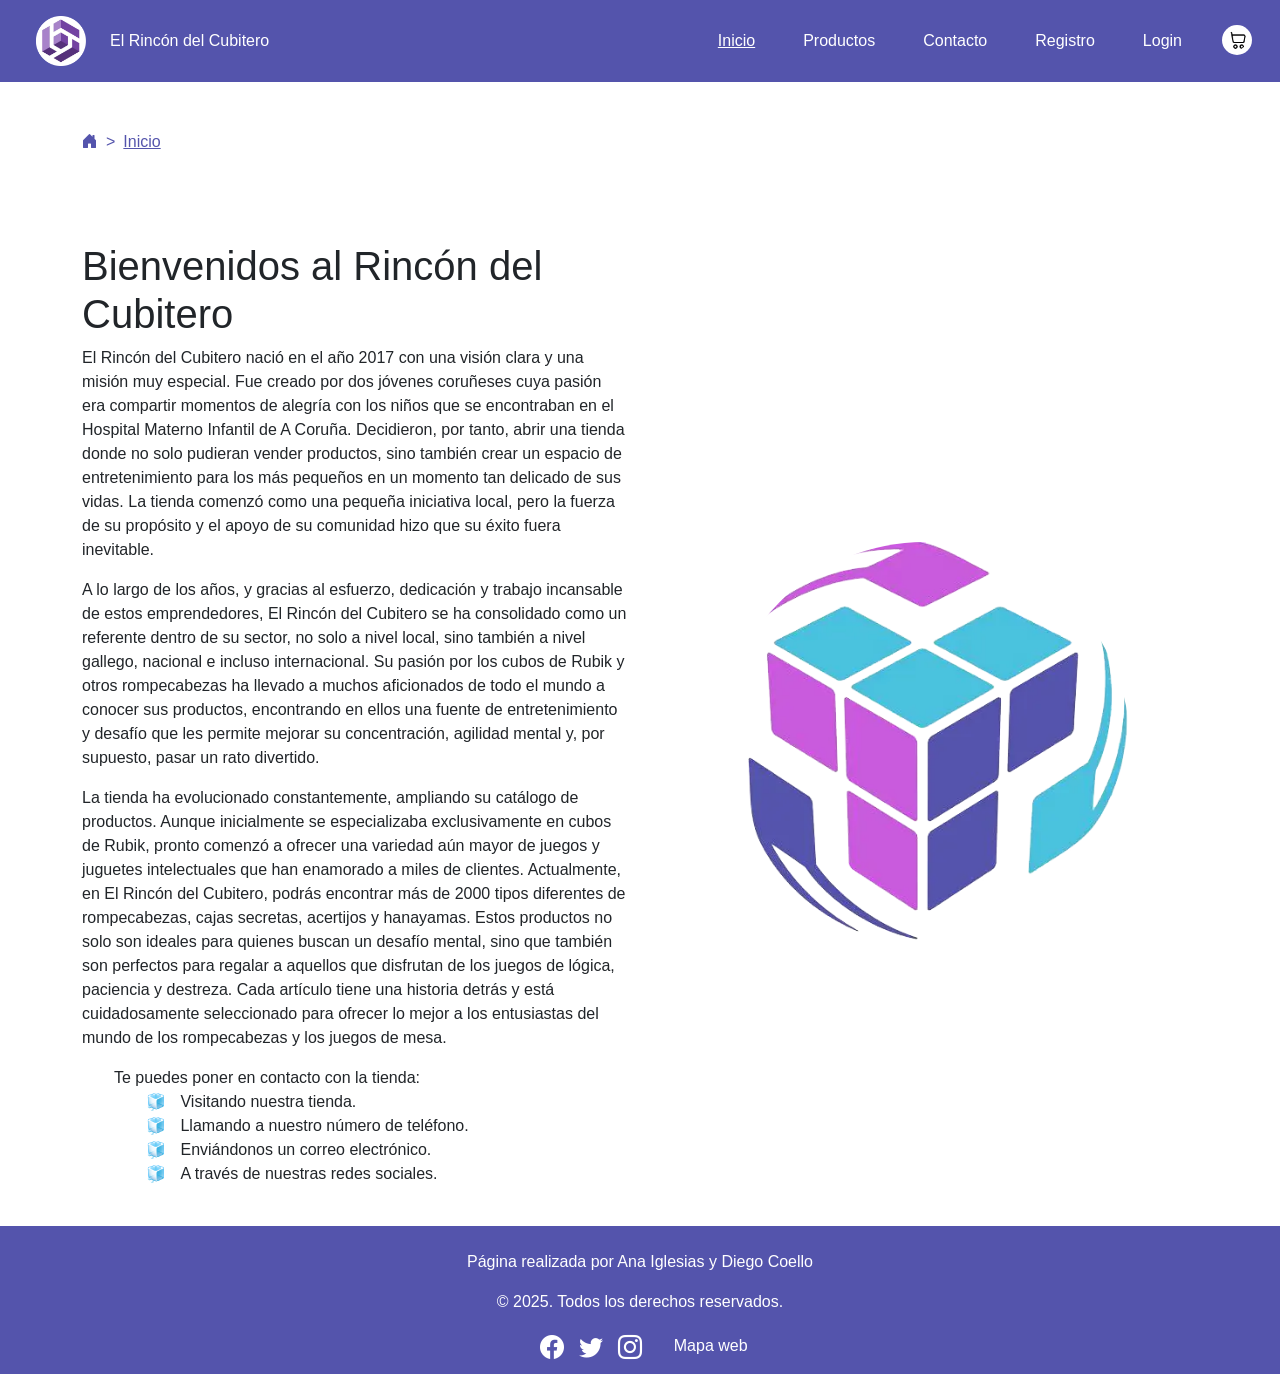
==== web/html/index.html @ a246e68f "Añadido de titles en los footers de todos los html" ====
<!DOCTYPE html>
<html lang="es">

<head>
    <meta charset="UTF-8">
    <meta name="viewport" content="width=device-width, initial-scale=1.0">
    <title>El Rincón del Cubitero</title>
    <link rel="icon" type="image/webp" href="../img/logo_pestanha.webp">
    <link rel="logo web" href="../img/logo_pestanha.webp">
    <link href="https://cdn.jsdelivr.net/npm/bootstrap@5.3.3/dist/css/bootstrap.min.css" rel="stylesheet">
    <link href="https://cdn.jsdelivr.net/npm/bootstrap-icons/font/bootstrap-icons.css" rel="stylesheet">
    <link href="https://cdnjs.cloudflare.com/ajax/libs/font-awesome/6.0.0/css/all.min.css" rel="stylesheet">
    <link rel="stylesheet" href="../css/styles.css">
</head>

<body>
    <header>
        <!-- Menu Section-->
        <nav id="navegador" class="navbar navbar-expand-md">
            <div class="container-fluid d-flex justify-content-between align-items-center">
                <div class="d-flex align-items-center">
                    <a title="Imagen Logo" href="../html/index.html"><img src="../img/logo_pestanha.webp" alt="Logo de la tienda"
                            id="logoTiendaHeader" class="ms-4 my-2"></a>
                    <p class="text-white mt-3 ms-4"><a title="El Rincón del Cubitero" href="../html/index.html"
                            id="enlaceNombreTiendaHeader">El Rincón del Cubitero</a></p>
                </div>
                <div class="d-flex justify-content-center ms-4">
                    <button class="navbar-toggler me-1" type="button" data-bs-toggle="collapse"
                        data-bs-target="#navbarNav" aria-controls="navbarNav" aria-expanded="false"
                        aria-label="Toggle navigation">
                        <span class="navbar-toggler-icon"></span>
                    </button>
                    <div class="collapse navbar-collapse me-3" id="navbarNav">
                        <ul class="navbar-nav d-flex justify-content-center">
                            <li class="nav-item mx-3 active">
                                <a title="Inicio" class="nav-link active" aria-current="page"
                                    href="../html/index.html">Inicio</a>
                            </li>
                            <li class="nav-item mx-3">
                                <a title="Productos" class="nav-link active" aria-current="page"
                                    href="../html/productos.html">Productos</a>
                            </li>
                            <li class="nav-item mx-3">
                                <a title="Contacto" class="nav-link active" href="../html/contacto.html">Contacto</a>
                            </li>
                            <li class="nav-item mx-3">
                                <a title="Registro" class="nav-link active" href="../html/registro.html">Registro</a>
                            </li>
                            <li class="nav-item mx-3">
                                <a title="Login" class="nav-link active" href="../html/login.html">Login</a>
                            </li>
                            <li class="nav-item">
                                <a title="Carrito" href="../html/login.html"><img src="../img/carro-de-la-compra.webp"
                                        alt="Logo de carrito" id="logoCarritoHeader" class="ms-3 my-1"></a>
                            </li>
                        </ul>
                    </div>
                </div>
            </div>
        </nav>
    </header>
    <div class="container d-flex justify-content-start pt-4 pb-4 mt-4">
        <nav aria-label="breadcrumb row">
            <ol class="breadcrumb">
                <li class="breadcrumb-item"><a title="Inicio" aria-label="Inicio" href="../html/index.html" class="enlaceLila"><i class="bi bi-house-door-fill"></i></a></li>
                <li class="breadcrumb-item active text-decoration-underline" aria-current="page">Inicio</li>
            </ol>
        </nav>
    </div>
    <main class="container d-flex justify-content-center pt-4 pb-4 mt-4">
        <div class="row">
            <div class="col-12 col-md-6 h-auto text-justify mx-auto d-flex align-items-center">
                <div>
                    <h1>Bienvenidos al Rincón del Cubitero</h1>
                    <p>El Rincón del Cubitero nació en el año 2017 con una visión clara y una misión muy especial. Fue
                        creado por dos jóvenes coruñeses cuya pasión era compartir momentos de alegría con los niños que
                        se encontraban en el Hospital Materno Infantil de A Coruña. Decidieron, por tanto, abrir una
                        tienda donde no solo pudieran vender productos, sino también crear un espacio de entretenimiento
                        para los más pequeños en un momento tan delicado de sus vidas. La tienda comenzó como una
                        pequeña iniciativa local, pero la fuerza de su propósito y el apoyo de su comunidad hizo que su
                        éxito fuera inevitable.</p>
                    <p>A lo largo de los años, y gracias al esfuerzo, dedicación y trabajo incansable de estos
                        emprendedores, El Rincón del Cubitero se ha consolidado como un referente dentro de su sector,
                        no solo a nivel local, sino también a nivel gallego, nacional e incluso internacional. Su pasión
                        por los cubos de Rubik y otros rompecabezas ha llevado a muchos aficionados de todo el mundo a
                        conocer sus productos, encontrando en ellos una fuente de entretenimiento y desafío que les
                        permite mejorar su concentración, agilidad mental y, por supuesto, pasar un rato divertido.</p>
                    <p>La tienda ha evolucionado constantemente, ampliando su catálogo de productos. Aunque inicialmente
                        se especializaba exclusivamente en cubos de Rubik, pronto comenzó a ofrecer una variedad aún
                        mayor de juegos y juguetes intelectuales que han enamorado a miles de clientes. Actualmente, en
                        El Rincón del Cubitero, podrás encontrar más de 2000 tipos diferentes de rompecabezas, cajas
                        secretas, acertijos y hanayamas. Estos productos no solo son ideales para quienes buscan un
                        desafío mental, sino que también son perfectos para regalar a aquellos que disfrutan de los
                        juegos de lógica, paciencia y destreza. Cada artículo tiene una historia detrás y está
                        cuidadosamente seleccionado para ofrecer lo mejor a los entusiastas del mundo de los
                        rompecabezas y los juegos de mesa.</p>
                    <ul id="listaTitulo">
                        <li>Te puedes poner en contacto con la tienda:
                            <ul id="listaInicio">
                                <li>Visitando nuestra tienda.</li>
                                <li>Llamando a nuestro número de teléfono.</li>
                                <li>Enviándonos un correo electrónico.</li>
                                <li>A través de nuestras redes sociales.</li>
                            </ul>
                        </li>
                    </ul>
                </div>
            </div>
            <!-- Imagen de perfil -->
            <div class="col-12 col-md-6 d-flex justify-content-center align-items-center mt-5">
                <img id="fotoPerfil1" class="img-fluid rounded-circle" src="../img/imagenTienda.webp"
                    alt="Imagen de tienda">
            </div>
        </div>
    </main>

    <!-- Footer -->
    <footer id="footer" class="d-flex justify-content-center flex-column align-items-center">
        <p class="text-center text-white m-2 mt-4">Página realizada por Ana Iglesias y Diego Coello</p>
        <p class="text-center text-white m-2">&copy; 2025. Todos los derechos reservados.</p>
        <div class="d-flex flex-row gap-4 align-items-center">
            <div class="m-2">
                <a href="https://www.facebook.com/?locale=es_ES" target="_blank" rel="noopener"
                    class="me-2 mb-3 text-white fs-4 text-decoration-none" data-bs-toggle="tooltip"
                    data-bs-placement="top" title="Ir a Facebook">
                    <i title="Facebook" class="bi bi-facebook"></i>
                </a>
                <a href="https://twitter.com/" target="_blank" rel="noopener"
                    class="me-2 mb-3 text-white fs-4 text-decoration-none" data-bs-toggle="tooltip"
                    data-bs-placement="top" title="Ir a Twitter">
                    <i title="Twitter" class="bi bi-twitter"></i>
                </a>
                <a href="https://www.instagram.com/" target="_blank" rel="noopener"
                    class="mb-3 text-white fs-4 text-decoration-none" data-bs-toggle="tooltip" data-bs-placement="top"
                    title="Ir a Instagram">
                    <i title="Instagram" class="bi bi-instagram"></i>
                </a>
            </div>
            <p class="mb-1"><a title="Mapa web" href="../html/mapa_web.html" class="text-white" id="enlaceMapaWeb">Mapa web</a></p>
        </div>
    </footer>

    <script src="https://cdn.jsdelivr.net/npm/bootstrap@5.3.3/dist/js/bootstrap.bundle.min.js"></script>
</body>

</html>
---- web/css/styles.css ----
/* Añadimos a body un font-family con un background color white. */
body {
    font-family: Arial, Helvetica, sans-serif;
    background-color: white;
}

/* En el id logoRiendaHeades añadimos las propiedades width con 3.125rem y height con 3.125rem. */
#logoTiendaHeader {
    width: 3.125rem;/*50px*/
    height: 3.125rem;/*50px*/
}

/* En el id enlaceNombreTiendaHeader añadimos un color white y text-decoration:none. */
#enlaceNombreTiendaHeader {
    color: white;
    text-decoration: none;
}

/* En el id listaInicio li::before agregamos un content: "🧊 ", margin-right: 0.625rem y font-size de 1rem. */
#listaInicio li::before {
    content: "🧊 "; 
    margin-right: 0.625rem; 
    font-size: 1rem; 
}

/* En el id listaInicio aplicamos un list-style:none. */
#listaInicio {
    list-style: none;
}

/* En el id listaTitulo aplicamos un list-style:none. */
#listaTitulo {
    list-style: none;
}

/* En id navegador agregamos un background-color: rgb(84, 84, 172). */
#navegador {
    background-color: rgb(84, 84, 172);
}

/* En la clase navbar-toggler agregamos un background-color: white. */
.navbar-toggler {
    background-color: white;
}

/* Para las clases navbar-toggler:focus y navbar-toggler:active añadimos un outline: none, box-shadow: none y border: none. */
.navbar-toggler:focus, .navbar-toggler:active {
    outline: none;
    box-shadow: none;
    border: none;
}

/* En el id navegador li a añadimos un color white. */
#navegador li a {
    color: white;
}

/* En el id footer agregamos un min-height de 6.25rem, background-color: rgb(84, 84, 172), margin-bottom: 0rem y width al 100%. */
#footer {
    min-height: 6.25rem;
    background-color: rgb(84, 84, 172);
    margin-bottom: 0rem;
    width: 100%;
}

/* En main añadimos un height del 100%. */
main {
    height: 100%;
}

/* En la clase imagenPoducto img añadimos un max-height de 20rem. */
.imagenProducto img {
    max-height: 20rem;
}

/* En la clase map-container agregamos un border: 0.3125rem solid rgb(84, 84, 172). */
.map-container {
    border: 0.3125rem solid rgb(84, 84, 172);
}

/* En la clase form-container añadimos un max-width de 37.5rem, margin: 0 auto, border: 0.3125rem solid rgb(84, 84, 172),  border-radius de 0.625rem y background-color: #f9f9f9. */
.form-container {
    max-width: 37.5rem;
    margin: 0 auto;
    border: 0.3125rem solid rgb(84, 84, 172);
    border-radius: 0.625rem;
    background-color: rgb(249, 249, 249);
}

/* En la clase form -container y form-label añadimos un font-weight:bold. */
.form-container .form-label {
    font-weight: bold;
}

/* En la clase btn agregamos un background-color: rgb(84, 84, 172) y un color white. */
.btn {
    background-color: rgb(84, 84, 172);
    color: white;
}

/* En la clase btn:hover agregamos un background-color: rgb(84, 84, 172, 0.8) y un color white. */
.btn:hover {
    background-color: rgb(84, 84, 172, 0.8);
    color: white;
}

/* En el id idThead th añadimos un color white y background-color: rgb(84, 84, 172). */
#idThead th {
    color: white;
    background-color: rgb(84, 84, 172);
}

/* En la clase btn-cart añadimos un background-color: rgb(84, 84, 172), color white y border:none. */
.btn-cart {
    background-color: rgb(84, 84, 172);
    color: white;
    border: none;
}

/* En la clase btn-cart:hover agregamos un background-color: rgb(84, 84, 172, 0.8). */
.btn-cart:hover {
    background-color: rgb(84, 84, 172, 0.8);
}

/* En la clase product-card añadimos un background-color: white, border-radius de 0.625rem y border: 0.3125rem solid rgb(84, 84, 172). */
.product-card {
    background-color: white;
    border-radius: 0.625rem;
    border: 0.3125rem solid rgb(84, 84, 172);
}

/* En la clase price agregamos un font-size de 1.875rem, font-weight: bold y color black. */
.price {
    font-size: 1.875rem;
    font-weight: bold;
    color: black;
}

/* En la clase etiquetaProducto agregamos un color: rgb(84, 84, 172) y font-weight: bold. */
.etiquetaProducto {
    color: rgb(84, 84, 172);
    font-weight: bold;
}

/* En la clase custom-table añadimos un border de 0.3125rem solid rgb(84, 84, 172). */
.custom-table {
    border: 0.3125rem solid rgb(84, 84, 172); 
}

/* En la clase custom-table td y el la clase custom-table th añadimos un border de 0.3125rem solid rgb(84, 84, 172). */
.custom-table td,.custom-table th {
    border: 0.3125rem solid rgb(84, 84, 172); 
}

/* Posicionar los indicadores del carrusel debajo de las imágenes. */
.carousel-indicators {
    position: absolute;
    bottom: -1.5625rem;/*-25px*/
}

/* Poner color de fondo a los indicadores inactivos del carrusel. */
.carousel-indicators button:not(.active) {
    background-color: grey;
}

/* Poner color de fondo a los indicadores activos del carrusel. */
.carousel-indicators .active {
    background-color: rgb(84, 84, 172);
}

/* Poner tamaño (anchura y altura), color de fondo semitransparente, borde redondeado, relleno a los dos controles del carrusel y poner los 
controles del carrusel en el centro. */
.carousel-control-prev, .carousel-control-next {
    width: 2.5rem;/*40px*/
    height: 2.5rem;/*40px*/
    background-color: rgb(84, 84, 172, 0.5);
    border-radius: 50%;
    padding: 0.625rem;/*10px*/
    transform: translateY(-50%);
}

/*Cambiar el color de los controles del carrusel cuando se pasa el ratón por encima. */
.carousel-control-prev:hover, .carousel-control-next:hover {
    background-color: rgb(84, 84, 172);
}

/* Poner tamaño de letra a los iconos del carrusel "<,>" y altura de línea para evitar que los iconos se desplacen. */
.carousel-control-prev span, .carousel-control-next span {
    font-size: 1.875rem; /*30px*/
    line-height: 1;
}

/* Poner a la izquierda el control anterior del carrusel. */
.carousel-control-prev {
    position: absolute;
    top: 45%;
} 

/* Poner a la derecha el control siguiente del carrusel. */
.carousel-control-next {
    position: absolute;
    top: 45%;
}

/* En las clases button.carousel-control-next y button.carousel-control-prev agregamos un top del 50%. */
button.carousel-control-next, button.carousel-control-prev {
    top: 50%;
} 

/* En el id mainCarrusel agregamos un position: relative con un padding de 3.125rem. */
#mainCarrusel {
position: relative;
padding: 3.125rem;
}

/* En el id enlaceMapaWeb agregamos un text-decoration: none. */
#enlaceMapaWeb {
    text-decoration: none;
}

/* En el id enlaceMapaWeb:hover agregamos un text-decoration: underline. */
#enlaceMapaWeb:hover {
    text-decoration: underline;
}

/* En el id enlaceMapaWeb.active añadimos un text-decoration: underline. */
#enlaceMapaWeb.active {
    text-decoration: underline;
}

/* En la clase sublistaMapaWeb li::before añadimos un content: "🧊 ", margin-right de 0.625rem y font-size de 1rem. */
.sublistaMapaWeb li::before {
    content: "🧊 "; 
    margin-right: 0.625rem; 
    font-size: 1rem; 
}

/* En la clase sublistaMapaWeb agregamos un list-style: none. */
.sublistaMapaWeb {
    list-style: none;
}

/* En la clase navegacionMapaWeb agregamos un color black, text-decoration: none y font-weight: bold. */
.navegacionMapaWeb {
    color: black;
    text-decoration: none;
    font-weight: bold;
}

/* En la clase navegacionMapaWeb:hover añadimos un text-decoration: underline. */
.navegacionMapaWeb:hover {
    text-decoration: underline;
}

/* Añadimos el color rgb(84, 84, 172,0.8) y text-decoration:none a nuestra clase carousel-inner a. */
.carousel-inner a {
color: rgb(84, 84, 172);
text-decoration: none;
}

/* Añadimos un font-size de 2.2rem, text-decoration:none y cursor:pointer a nuestra clase carousel-inner a al hacer hover. */
.carousel-inner a:hover {
    font-size: 2.2rem;
    cursor: pointer;
    text-decoration: none;
}
/* Añadimos el color rgb(84, 84, 172,0.8) a nuestro id registrateAqui. */
#registrateAqui {
    color: rgb(84, 84, 172);
}

/* Añadimos el color rgb(84, 84, 172,0.8) a nuestro id registrateAqui al hacer hover. */
#registrateAqui:hover {
    color: rgb(84, 84, 172, 0.8);
}

/* Añadimos el color rgb(84, 84, 172,0.8) a nuestro li. */
#enlaces li a {
    color: rgb(84, 84, 172);
}

/* Añadimos el color rgb(84, 84, 172,0.8) a nuestro li al hacer hover. */
#enlaces li a:hover {
    color: rgb(84, 84, 172,0.8);
}

/* Poner color de letra y eliminar subrayado a los elementos que tienen la clase .enlaceLila. */
.enlaceLila {
    color: rgb(84, 84, 172);
    text-decoration: none;
}

/* Poner subrayado a los elementos que tienen la clase .enlaceLila cuando se pasa el ratón por encima. */
.enlaceLila:hover {
    text-decoration: underline;
}

/* En la clase breadcrumb .active añadimos un color de rgb(84, 84, 172). */
.breadcrumb .active {
    color: rgb(84, 84, 172);
}

/* Agregar antes ">" y ponerle color a los separadores de las migas de pan pero no lo agrega antes del primer elemento de las migas de pan. */
.breadcrumb-item + .breadcrumb-item::before {
    content: " > ";
    color: rgb(84, 84, 172);
}

/* Mantenemos el ancho en 75% con un ajuste automático de la altura y evitamos deformaciones de relación con object-fit:cover. */
#fotoPerfil1 {
    width: 75%;  
    height: auto;  
    object-fit: cover; 
}

/* Añadimos un ancho de 1.875rem, background-color:white border-radius:100% y padding: 0.3125rem al logo del carrito en el header. */
#logoCarritoHeader {
    width: 1.875rem;
    background-color: white;
    border-radius: 100%;
    padding: 0.3125rem;
}

/* Hover de li-header con underline en blanco */
.navbar-nav .nav-item:hover {
    text-decoration: underline;
    color: white;
}

/* Añadimos un subrayado en color blanco para el item activo */
.navbar-nav .nav-item.active {
    text-decoration: underline; 
    color: white; 
}

/* Borde resaltado en amarillo con efecto de brillo aumentando ligeramente su tamaño para resaltar el boton al tabular. */
.btn:focus {
    outline: 3px solid rgb(255, 204, 0); 
    box-shadow: 0 0 10px rgba(255, 204, 0, 0.7);
    transform: scale(1.05); 
    transition: all 0.2s ease-in-out;
    background-color: rgb(84, 84, 172);
    color: white;
}

/* Borde resaltado en amarillo con efecto de brillo aumentando ligeramente su tamaño para resaltar el boton al tabular en los 3 productos_detalle. */
.btn-cart:focus {
    outline: 3px solid rgb(255, 204, 0); 
    box-shadow: 0 0 10px rgba(255, 204, 0, 0.7);
    transform: scale(1.05); 
    transition: all 0.2s ease-in-out;
    background-color: rgb(84, 84, 172);
    color: white;
}
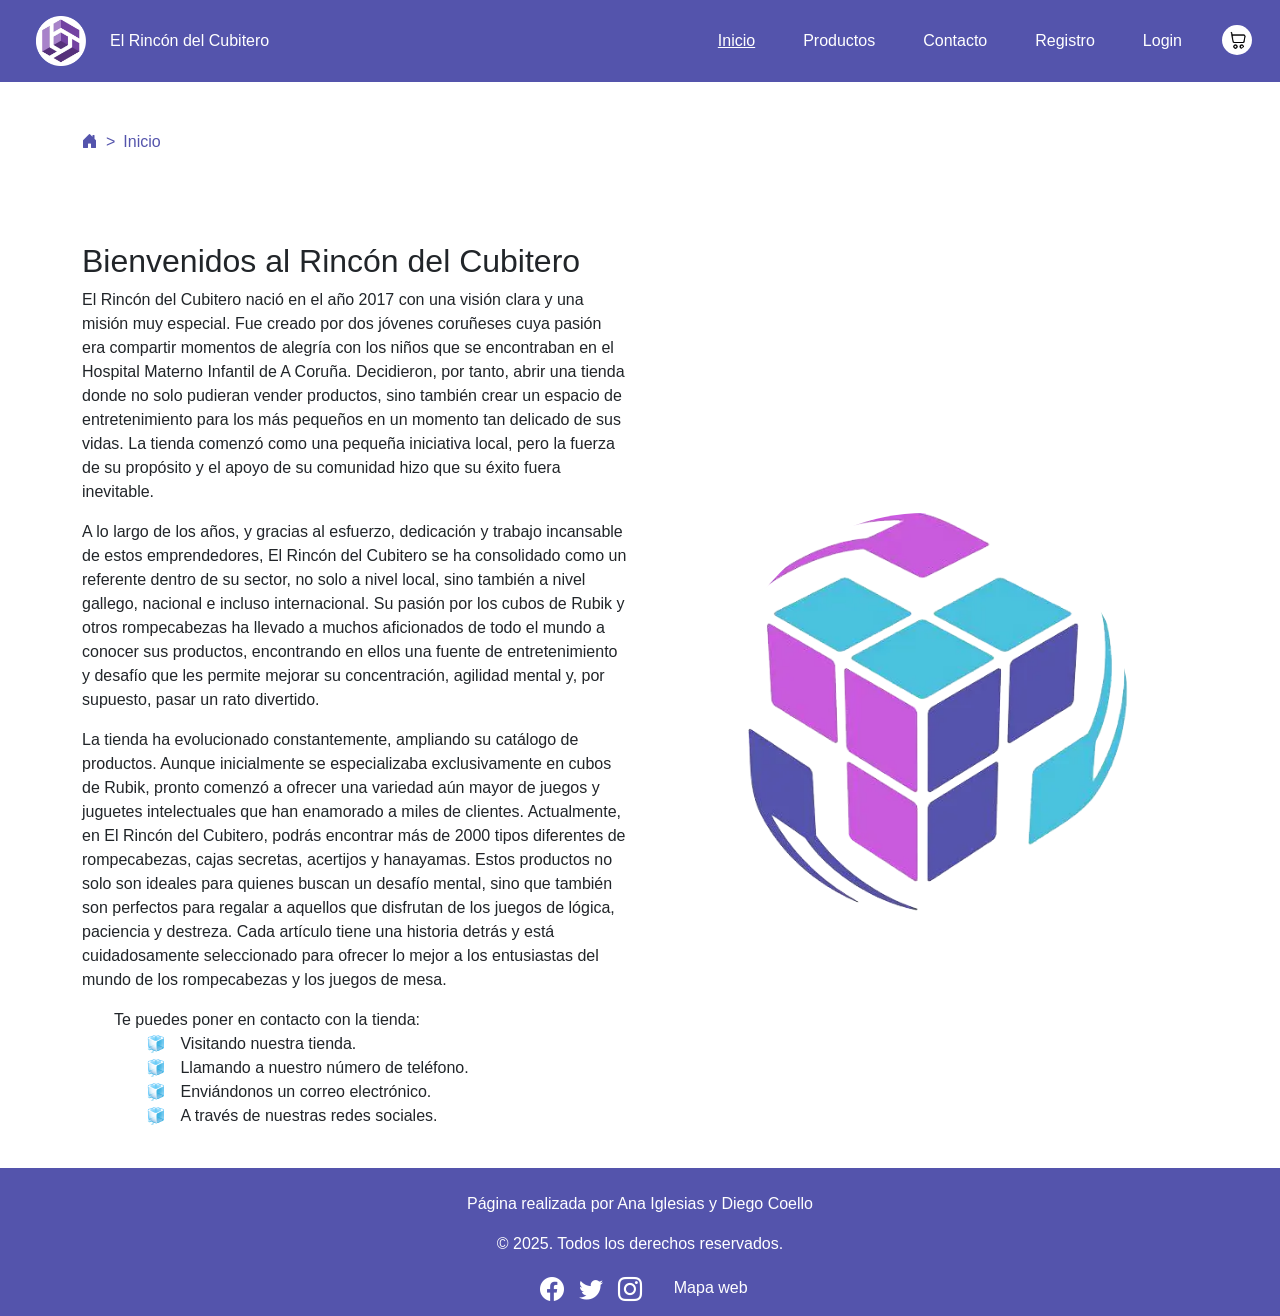
==== commit b923129c: "Arreglos de alertas con la extension WAVE" ====
--- a/web/html/index.html
+++ b/web/html/index.html
@@ -19,9 +19,9 @@
         <nav id="navegador" class="navbar navbar-expand-md">
             <div class="container-fluid d-flex justify-content-between align-items-center">
                 <div class="d-flex align-items-center">
-                    <a title="Imagen Logo" href="../html/index.html"><img src="../img/logo_pestanha.webp" alt="Logo de la tienda"
-                            id="logoTiendaHeader" class="ms-4 my-2"></a>
-                    <p class="text-white mt-3 ms-4"><a title="El Rincón del Cubitero" href="../html/index.html"
+                    <a title="Imagen Logo" href="../html/index.html"><img src="../img/logo_pestanha.webp"
+                            alt="Logo de la tienda" id="logoTiendaHeader" class="ms-4 my-2"></a>
+                    <p class="text-white mt-3 ms-4"><a title="Rincón del Cubitero" href="../html/index.html"
                             id="enlaceNombreTiendaHeader">El Rincón del Cubitero</a></p>
                 </div>
                 <div class="d-flex justify-content-center ms-4">
@@ -33,24 +33,24 @@
                     <div class="collapse navbar-collapse me-3" id="navbarNav">
                         <ul class="navbar-nav d-flex justify-content-center">
                             <li class="nav-item mx-3 active">
-                                <a title="Inicio" class="nav-link active" aria-current="page"
+                                <a title="inicio" class="nav-link active" aria-current="page"
                                     href="../html/index.html">Inicio</a>
                             </li>
                             <li class="nav-item mx-3">
-                                <a title="Productos" class="nav-link active" aria-current="page"
+                                <a title="productos" class="nav-link active" 
                                     href="../html/productos.html">Productos</a>
                             </li>
                             <li class="nav-item mx-3">
-                                <a title="Contacto" class="nav-link active" href="../html/contacto.html">Contacto</a>
+                                <a title="contacto" class="nav-link active" href="../html/contacto.html">Contacto</a>
                             </li>
                             <li class="nav-item mx-3">
-                                <a title="Registro" class="nav-link active" href="../html/registro.html">Registro</a>
+                                <a title="registro" class="nav-link active" href="../html/registro.html">Registro</a>
                             </li>
                             <li class="nav-item mx-3">
-                                <a title="Login" class="nav-link active" href="../html/login.html">Login</a>
+                                <a title="login" class="nav-link active" href="../html/login.html">Login</a>
                             </li>
                             <li class="nav-item">
-                                <a title="Carrito" href="../html/login.html"><img src="../img/carro-de-la-compra.webp"
+                                <a title="carrito" href="../html/login.html"><img src="../img/carro-de-la-compra.webp"
                                         alt="Logo de carrito" id="logoCarritoHeader" class="ms-3 my-1"></a>
                             </li>
                         </ul>
@@ -62,8 +62,9 @@
     <div class="container d-flex justify-content-start pt-4 pb-4 mt-4">
         <nav aria-label="breadcrumb row">
             <ol class="breadcrumb">
-                <li class="breadcrumb-item"><a title="Inicio" aria-label="Inicio" href="../html/index.html" class="enlaceLila"><i class="bi bi-house-door-fill"></i></a></li>
-                <li class="breadcrumb-item active text-decoration-underline" aria-current="page">Inicio</li>
+                <li class="breadcrumb-item"><a title="Inicio" aria-label="Inicio" href="../html/index.html"
+                        class="enlaceLila"><i class="bi bi-house-door-fill"></i></a></li>
+                <li class="breadcrumb-item active" aria-current="page">Inicio</li>
             </ol>
         </nav>
     </div>
@@ -136,11 +137,18 @@
                     <i title="Instagram" class="bi bi-instagram"></i>
                 </a>
             </div>
-            <p class="mb-1"><a title="Mapa web" href="../html/mapa_web.html" class="text-white" id="enlaceMapaWeb">Mapa web</a></p>
+            <p class="mb-1"><a title="mapa web" href="../html/mapa_web.html" class="text-white" id="enlaceMapaWeb">Mapa
+                    web</a></p>
         </div>
     </footer>
 
     <script src="https://cdn.jsdelivr.net/npm/bootstrap@5.3.3/dist/js/bootstrap.bundle.min.js"></script>
+    <script>
+        /* Activar tooltips. */
+        const tooltipTriggerList = document.querySelectorAll('[data-bs-toggle="tooltip"]');
+        const tooltipList = [...tooltipTriggerList].map(tooltipTriggerEl => new bootstrap.Tooltip(tooltipTriggerEl));
+    </script>
+
 </body>
 
 </html>
--- a/web/css/styles.css
+++ b/web/css/styles.css
@@ -2,6 +2,11 @@
 body {
     font-family: Arial, Helvetica, sans-serif;
     background-color: white;
+}
+
+/* Le damos a los H1 un tamaño de fuente predefinido de 2 rem. */
+h1 {
+    font-size: 2rem;
 }
 
 /* En el id logoRiendaHeades añadimos las propiedades width con 3.125rem y height con 3.125rem. */
@@ -273,6 +278,14 @@
 #registrateAqui:hover {
     color: rgb(84, 84, 172, 0.8);
 }
+/* Añadimos el color rgb(84, 84, 172,0.8) a nuestro id recuperarContraseña. */
+#recuperarContraseña {
+    color: rgb(84, 84, 172);
+}
+/* Añadimos el color rgb(84, 84, 172,0.8) a nuestro id recuperarContraseña al hacer hover. */
+#recuperarContraseña:hover {
+    color: rgb(84, 84, 172, 0.8);
+}
 
 /* Añadimos el color rgb(84, 84, 172,0.8) a nuestro li. */
 #enlaces li a {
